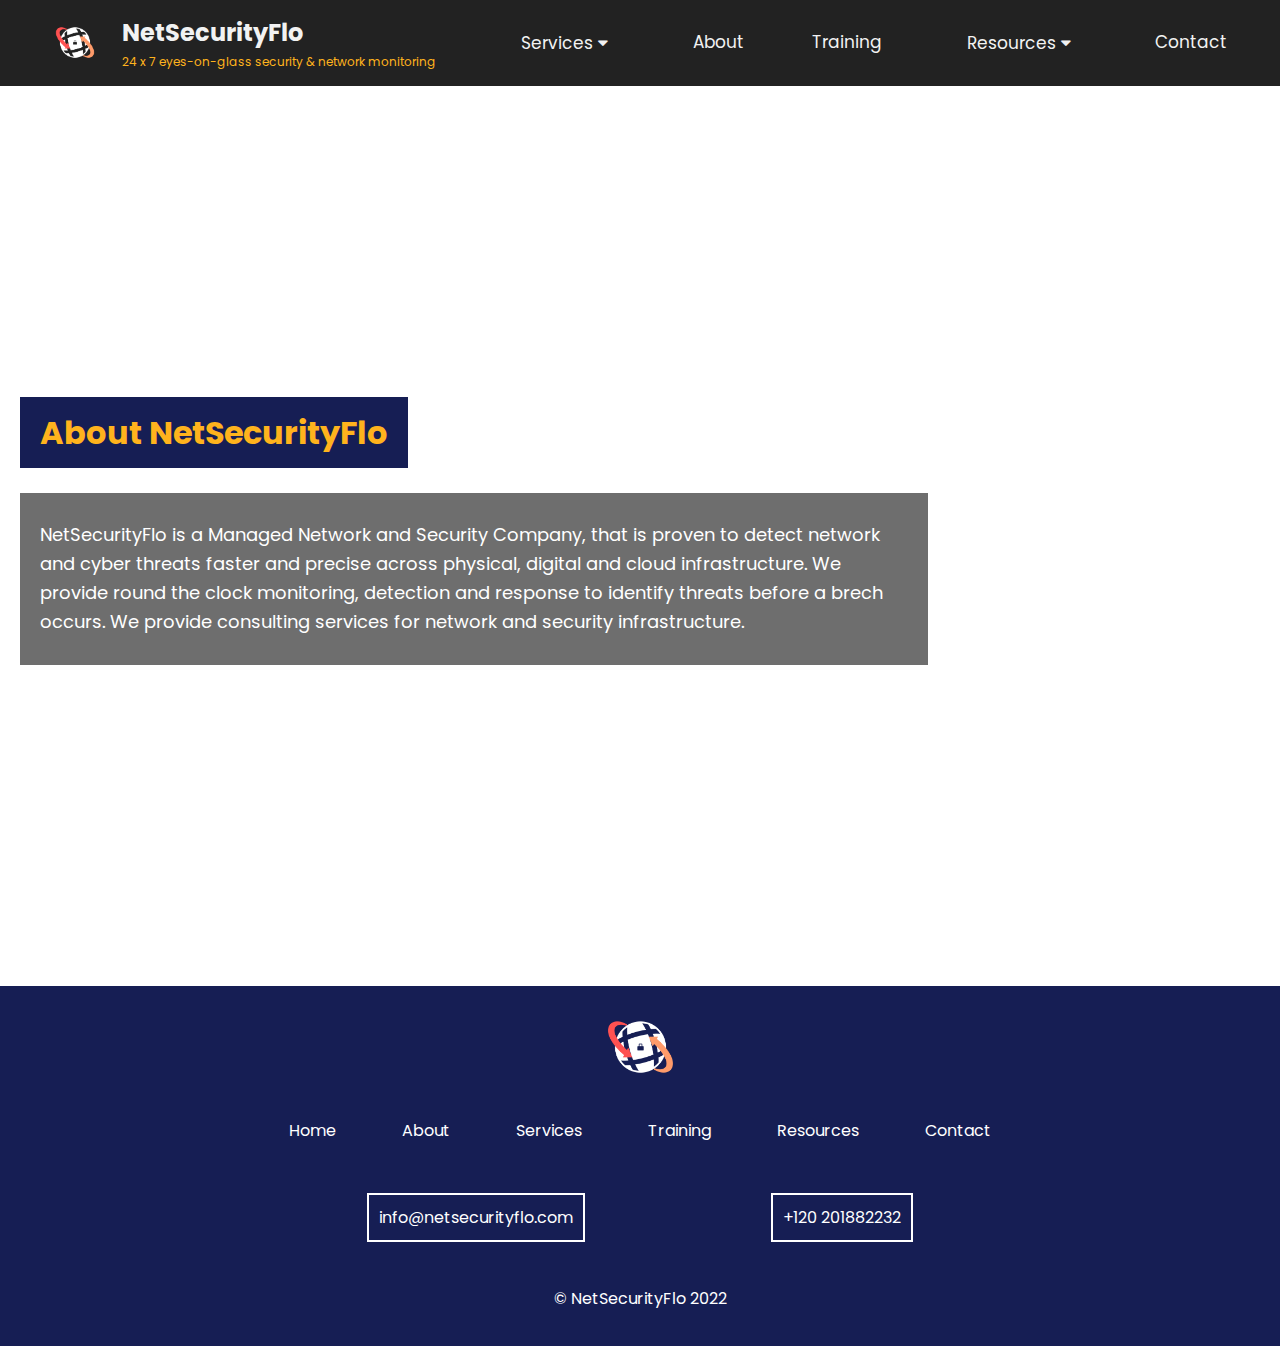
==== about.html @ ec47e50a "changes" ====
<!DOCTYPE html>
<html lang="en">
<head>
    <meta charset="UTF-8">
    <meta http-equiv="X-UA-Compatible" content="IE=edge">
    <meta name="viewport" content="width=device-width, initial-scale=1.0">
    <link rel="shortcut icon" href="logo.ico" type="image/x-icon">

    <link rel="stylesheet" href="style.css">
    <link rel="preconnect" href="https://fonts.googleapis.com">
    <link rel="stylesheet" href="https://cdnjs.cloudflare.com/ajax/libs/font-awesome/4.7.0/css/font-awesome.min.css">
    <link rel="preconnect" href="https://fonts.gstatic.com" crossorigin>
    <link href="https://fonts.googleapis.com/css2?family=Poppins:ital,wght@0,100;0,200;0,300;0,400;0,500;0,600;0,700;0,800;0,900;1,100;1,200;1,300;1,400;1,500;1,600;1,700;1,800;1,900&display=swap" rel="stylesheet">
    <title>NetSecurityFlo</title>




    <style>
        
        </style>
</head>

<body>
    <!-- <nav>
 
        <a href="" style="display: flex; justify-content: center; align-items: center;">
            <img src="logo.png" alt="" style="margin-right: 15px; height: 50px;">
            <p class="navhead">NetSecurityFlo</p>
        </a>
        <a href="#contact" class="nbtn">
            <div class="navbtn">get in touch</div>
        </a>
    </nav> -->

    <!-- <div class="topnav" id="myTopnav" style="display:flex; justify-content:space-around; align-items: center;" >
        
        <a href="" style="display: flex; justify-content: center; align-items: center;">
            <img src="logo.png" alt="" style="height: 45px;">
            <p class="navhead"><b style="margin-left: 10px; font-size:24px;">NetSecurityFlo</b></p>
        </a>
        <div>
        <a href="#About">About</a>
        <a href="#services">Services</a>
        <a href="./training.html">Training</a>
        <a href="#about">Blog/Press</a>
        <a href="javascript:void(0);" class="icon" onclick="myFunction()">
          <i class="fa fa-bars"></i>
        </a>
        <a href="#contact" class="nbtn">
            <div class="navbtn">contact</div>
        </a>
      </div>
    </div> -->

    <div class="topnav" id="myTopnav" style="display: flex; justify-content: space-evenly; align-items: center; flex-wrap: wrap;">
        <a href="./" style="display: flex; justify-content: center; align-items: center;">
            <img src="logo.png" alt="" style="height: 45px;">
            <div class="avin">
            <p class="navhead"><b style="font-size:24px;">NetSecurityFlo</b></p>
            <p style="color: #ffb31d; font-size: 12px;margin-top: 0px;margin-bottom: 0px;">24 x 7 eyes-on-glass security & network monitoring</p>
            </div>
        </a>
        
        <!-- <div style="width: 45%;">
            <p> </p>
        </div> -->
        
        <div class="dropdown">
          <button class="dropbtn"><a href="./services.html">Services
            <i class="fa fa-caret-down"></i></a>
          </button>
          <div class="dropdown-content">
            <a href="./SOC.html" style="color: #222;">SOC as a Service</a>
            <a href="./NAS.html" style="color: #222;">NOC as a Service</a>
            <a href="./MAS.html" style="color: #222;">Managed Services</a>
            <a href="./training.html" style="color: #222;">Training</a>
          </div>
        </div>
        
        <a href="./about.html">About</a>
        <a href="./training.html">Training</a>
        
        <div class="dropdown">
            <button class="dropbtn"><a href="./resources.html">Resources
              <i class="fa fa-caret-down"></i></a>
            </button>
            <div class="dropdown-content">
              <a href="./resources.html" style="color: #222;">Blog</a>
              <a href="./resources.html" style="color: #222;">Events</a>
              <a href="./resources.html" style="color: #222;">Press Release</a>
            </div>
          </div>

        <a href="./contact.html">Contact</a>
        <a href="javascript:void(0);" style="font-size:15px;" class="icon" onclick="myFunction()">&#9776;</a>
      </div>





    <div class="ahero" id="about">
        <video autoplay muted loop id="myVideo">
            <source src="server_background.mp4" type="video/mp4">
            Your browser does not support HTML5 video.
          </video>
        <div class="cont">
        <div class="lhead dblue torange">
            About NetSecurityFlo 
        </div>
        <br>
        <div class="lsubhead" style="background-color: rgba(0, 0, 0, 0.57); width: 70%;">
            <p style="font-size: 18px; font-weight: 400; color: white;">
            NetSecurityFlo is a Managed Network and Security Company, that is
            proven to detect network and cyber threats faster and precise across
            physical, digital and cloud infrastructure. We provide round the
            clock monitoring, detection and response to identify threats before a
            brech occurs. We provide consulting services for network and security infrastructure.
        </p>
        </div>
        </div>
    </div>

    

    <div class="footer">
        <img src="logo.png" alt="" style="width: 75px;margin-bottom: 10px;">
        <div class="links" style="width: 60%">
            <div style="margin-bottom: 15px; display: flex; justify-content: space-around; flex-wrap: wrap;">
                <a href="./"><li>Home</li></a>
                
                <a href="./#about">About</a>
                
                <a href="./services.html">Services</a>
                
                <a href="./training.html">Training</a>
                
                <a href="./resources.html">Resources</a>
                
                <a href="./contact.html">Contact</a>
            </div>
        </div>
        <div style="margin-bottom: 10px; display: flex; align-items: center; justify-content: space-evenly; width: 70%; flex-wrap: wrap;">
           <a href="mailto:info@netsecurityflo.com" style="border: 2px; padding: 10px;border-style: solid; margin: 10px;">info@netsecurityflo.com</a>
           <a href="tel:+919841882232" style="border: 2px; padding: 10px;border-style: solid;margin: 10px;" >+120 201882232</a>
        </div>
        <div style="margin-bottom: 10px;">
            © NetSecurityFlo 2022
        </div>
    </div>











    <script>
        var acc = document.getElementsByClassName("accordion");
        var i;
        
        for (i = 0; i < acc.length; i++) {
          acc[i].addEventListener("click", function() {
            this.classList.toggle("active");
            var panel = this.nextElementSibling;
            if (panel.style.maxHeight) {
              panel.style.maxHeight = null;
            } else {
              panel.style.maxHeight = panel.scrollHeight + "px";
            } 
          });
        }

        function myFunction() {
        var x = document.getElementById("myTopnav");
        if (x.className === "topnav") {
            x.className += " responsive";
        } else {
            x.className = "topnav";
        }
        }

        </script>


</body>
</html>
---- style.css ----
html{
    font-family: 'Poppins', sans-serif;
}

/* .topnav {
    overflow: hidden;
    background-color: #333;
  }
  
  .topnav a {
    float: left;
    display: block;
    color: #f2f2f2;
    text-align: center;
    padding: 14px 16px;
    text-decoration: none;
    font-size: 17px;
  } */
  
  /* .active {
    background-color: #04AA6D;
    color: white;
  } */
  
  .topnav .icon {
    display: none;
  }
  
  .dropdown {
    float: left;
    overflow: hidden;
    text-align: center;
  }
  
  .dropdown .dropbtn {
    font-size: 17px;    
    border: none;
    outline: none;
    color: white;
    padding: 14px 16px;
    background-color: inherit;
    font-family: inherit;
    margin: 0;
    text-align: center;
  }
  
  .avin{
    display: flex;
    flex-direction:column;
    margin-left: 25px;    
    align-items: flex-start;
  }

  .dropdown-content {
    display: none;
    position: absolute;
    flex-direction: column;
    background-color: #FFB31D;
    /* color: #222222; */
    min-width: 160px;
    box-shadow: 0px 8px 16px 0px rgba(0,0,0,0.2);
    z-index: 1;
    text-align: center;
  }
  
  .dropdown-content a {
    float: none;
    color: black;
    padding: 12px 16px;
    text-decoration: none;
    display: flex;
    text-align: center;
  }
  
  .topnav a:hover, .dropdown:hover .dropbtn {
    /* background-color: #555; */
    color: white;
    text-align: center;
  }
  
  .dropdown-content a:hover {
    background-color: #ddd;
    color: black;
    text-align: center;
  }
  
  .dropdown:hover .dropdown-content {
    display: flex;
    text-align: center;
  }
  
  @media screen and (max-width: 600px) {
    .topnav a:not(:first-child), .dropdown .dropbtn {
      display: none;
    }
    .topnav a.icon {
      float: right;
      display: block;
    }
  }
  
  @media screen and (max-width: 600px) {
    .topnav.responsive {position: relative;}
    .topnav.responsive .icon {
      position: absolute;
      right: 0;
      top: 0;
    }
    .topnav.responsive a {
      float: none;
      display: block;
      text-align: center;
    }
    .topnav.responsive .dropdown {float: none;}
    .topnav.responsive .dropdown-content {position: relative;}
    .topnav.responsive .dropdown .dropbtn {
      display: block;
      width: 100%;
      text-align: center;
    }
  }

.topnav {
  overflow: hidden;
  background-color: #222;
  margin-left: auto;
    margin-right: auto;
    max-width: 100vw;
}

.topnav a {
  float: left;
  display: block;
  color: #f2f2f2;
  text-align: center;
  padding: 14px 16px;
  text-decoration: none;
  font-size: 17px;
}

/* a.nbtn{
    padding: 14px 16px;
} */

.sec{
    display: flex;
    flex-direction: row-reverse;
    width: 70%;
    align-items: center;
    justify-content: space-evenly;

}

.ssec{
    display: flex;
    flex-direction: column;
    width: 70%;
    align-items: center;
    justify-content: space-evenly;

}



.topnav .icon {
  display: none;
}

@media screen and (max-width: 600px) {

    .grd{
        flex-direction: column;

    }
    .sec{
        display: flex;
        align-items: center;
        justify-content: space-evenly;
        flex-direction: column;
    }

    .avin{
        align-items: center;
    }

    .fe{
        line-height: normal;
        
    }

    .subhead{
        font-size: 18px;
    }

    #myVideo {
        display: none;
      }

    .hero{
        background: url("background.png");
    }

    .ahero{
        background: url("server_background.png");
    }

    .pl25{
        padding-right: 0px;
    }

    .dp{
        flex-direction: column;
    }

    .dpr{
        display: flex;
    }

    #myVideo{
        transform: rotate(90deg);
    }

    .topnav{
        flex-direction: column;
    }

    .sec4{
        flex-direction: column;
        text-align: center;
    }

    li{
        font-size: 16px;
    }

    iframe{
        max-width: 350px;
        width: 350px;
    }

  .topnav a:not(:first-child) {display: none;}
  .topnav a.icon {
    float: right;
    display: block;
  }
}


.subhead li{
    margin-bottom: 15px;
}

.fe li{
    margin-bottom: 15px;
}

.links li{
    /* float: left; */
    display: inline-block;
}

.fe{
    background-color: rgba(0, 0, 0, 0.055);
    margin: 25px;
    padding: 25px;
    box-shadow: 2px 2px 5px rgba(0, 0, 0, 0.2);
    width: 70vw;
    /* line-height: 2.2; */
    font-size: 22px;

}

.e{
    /* background-color: rgba(0, 0, 0, 0.055); */
    margin: 25px;
    padding: 25px;
    /* box-shadow: 2px 2px 5px rgba(0, 0, 0, 0.2); */
    width: 70vw;
    /* line-height: 2.2; */
    font-size: 22px;

}



.footer{
    background-color: #161E54;
    min-height: 40vh;
    width: 100%;
    color: white;
    display: flex;
    flex-direction: column;
    align-items: center;
    justify-content: space-evenly;
    display: flex;
    
    flex-wrap: wrap;

}

.dp{
    display: flex;
    width: 70%;
    justify-content: center;
    align-items: center;
}

.dpr{
    display: flex;
    flex-direction: row-reverse;
    justify-content: center;
    align-items: center;
}

/* .sidehead{
    font-size: 24px;
} */

@media screen and (max-width: 600px) {
  .topnav.responsive {position: relative;}
  .topnav.responsive .icon {
    position: absolute;
    right: 0;
    top: 0;
  }
  .topnav.responsive a {
    float: none;
    display: flex;
    text-align: center;
  }
}


body{
    margin: 0px;
    line-height: 1.6;
}

a{
    text-decoration: none;
    color: white;
}

nav{
    display: flex;
    align-items: center;
    justify-content: space-between;
    padding-right: 50px;
    padding-left: 50px;
    color: white;
    background-color: #222222;
}

.navbtn{
    background-color: #FFB31D;
    padding-top: 5px;
    padding-bottom: 5px;
    padding-left: 24px;
    padding-right: 24px;
    /* border-radius: 9px; */
    font-weight: 500;
    color: #222;
}

#myVideo {
    /* width: 100vw    !important;
    height: 100vh   !important;  
          */
    /* max-width: 100vw; */
    
    max-height: 100vh;
    width: 100%;
    height: auto;
    
    position: absolute;
    top: 0;
    left: 0;
    object-fit: cover;
     
    
    
  }

  .pl25{
    padding-right: 25px;

}

.hero{
    
    max-width: 100%;
    min-height: 100vh;
    align-items: flex-start!important;
    justify-content: center;
    display: flex;
    flex-direction: column;
    position: relative;
    /* background: url("background.png");
    
    background-repeat: no-repeat; */
    /* background-size: contain; */
}

.ahero{
    
    max-width: 100vw;
    min-height: 100vh;
    align-items: flex-start;
    justify-content: center;
    display: flex;
    flex-direction: column;
    /* background: url("server_background.png"); */
    position: relative;
    /* background-repeat: space; */
    /* background-size: contain; */
}

.cont{
    padding-left: 20px;
    padding-right: 20px;
    width: fit-content;
    z-index: 9;
}


input[type=text], select, textarea {
    width: 100%;
    padding: 12px;
    border: 1px solid #ccc;
    border-radius: 4px;
    box-sizing: border-box;
    margin-top: 6px;
    margin-bottom: 16px;
    resize: vertical;
  }
  
  input[type=submit] {
    background-color: #FFB31D;
    color: #222;
    padding: 12px 20px;
    border: none;
    
    cursor: pointer;
  }
  
  input[type=submit]:hover {
    background-color: #b58014;
  }
  
  .container {
    border-radius: 5px;
    background-color: #222;
    padding: 20px;
  }

  label{
      font-family: 'Poppins';
  }

  input{
    font-family: 'Poppins';

  }

  button{
      font-family: 'Poppins';
  }
  textarea{
      font-family: 'Poppins';
  }

.orange{
    background-color: #FFB31D;
}

.white{
    background-color: white;
    
}

.dblue{
    background-color: #161E54;
}

.lhead{
    padding-left: 20px;
    padding-right: 20px;
    padding-top: 10px;
    padding-bottom: 10px;
    font-size: 2em;
    width: fit-content;
    margin-top: 15px;
    /* border-radius: 9px; */
    font-weight: bold;
    align-items: flex-start;
}

.twhite{
    color: white;
}



.torange{
    color: #FFB31D;
}

.b2{
    background-color: #222;
    padding: 15px;
}

.tb2{
    color: #222;
}

.head{
    font-weight: bold;
    font-size: 1.8em;
    padding-left: 20px;
    padding-right: 20px;
    padding-top: 10px;
    padding-bottom: 10px;
    margin: 25px;
}

p.navhead{
    margin: 0px;
}

.lsubhead{
    /* border-radius: 9px; */
    font-size: 0.8em;
    /* font-weight: bold; */
    padding-left: 20px;
    padding-right: 20px;
    padding-top: 10px;
    padding-bottom: 10px;
    margin-bottom: 25px;
}

.subhead{
    border-radius: 9px;
    font-size: 0.8em;
    font-weight: bold;
    padding-left: 20px;
    padding-right: 20px;
    padding-top: 10px;
    padding-bottom: 10px;   
}

.sec2{
    width: 100%;
    min-height: 100vh;
    align-items: center;
    justify-content: center;
    display: flex;
    flex-direction: column;
    
    padding-top: 50px;
    padding-bottom: 50px;
}


.grd{
    display: flex;
    align-items: center;
    justify-content: center;
    width: 100%;
    text-align: center;
    flex-wrap: wrap;
}

.sec3{
    width: 100%;
    min-height: 100vh;
    align-items: center;
    justify-content: center;
    display: flex;
    flex-direction: column;
    /* background-color: #88E0EF; */
    padding-top: 50px;
    padding-bottom: 50px;
}

.sec4{
    max-width: 100%;
    min-height: 100vh;
    align-items: center;
    justify-content: center;
    display: flex;
    flex-direction: column;
    background-color: #161E54;
    padding-top: 50px;
    color: white;
    padding-bottom: 50px;
}

.cls{
    margin-left: 25px;
    display: flex;
    flex-direction: column;
    align-items: center;
    justify-content: center;
}

.dbtn{
    border: solid 3px;
    /* margin-top: 10px;
    margin-bottom: 10px;
    margin-left: 48px;
    margin-right: 48px; */
    border-radius: 12px;
    font-weight: 500;
    padding-top: 15px;
    padding-bottom: 15px;
    min-width: 50%;
    padding-left: 10px;
    padding-right: 10px;
    display: flex;
    align-items: center;
    justify-content: center;
    background-color: white;
    text-align: center;
    max-width: 100%;
    
}



.accordion {
    background-color: #eee;
    color: #222;
    border-radius: 9px;
    cursor: pointer;
    padding: 24px;
    width: 100%;
    border: none;
    text-align: left;
    outline: none;
    font-size: 15px;
    transition: 0.4s;
    font-family: 'Poppins';
    font-weight: bold;
    
  }
  
  .active, .accordion:hover {
    background-color: #FFB31D;
  }
  
  .panel {
    padding: 0 18px;
    background-color: #161E54;
    color: white;
    max-height: 0;
    overflow: hidden;
    transition: max-height 0.2s ease-out;
  }
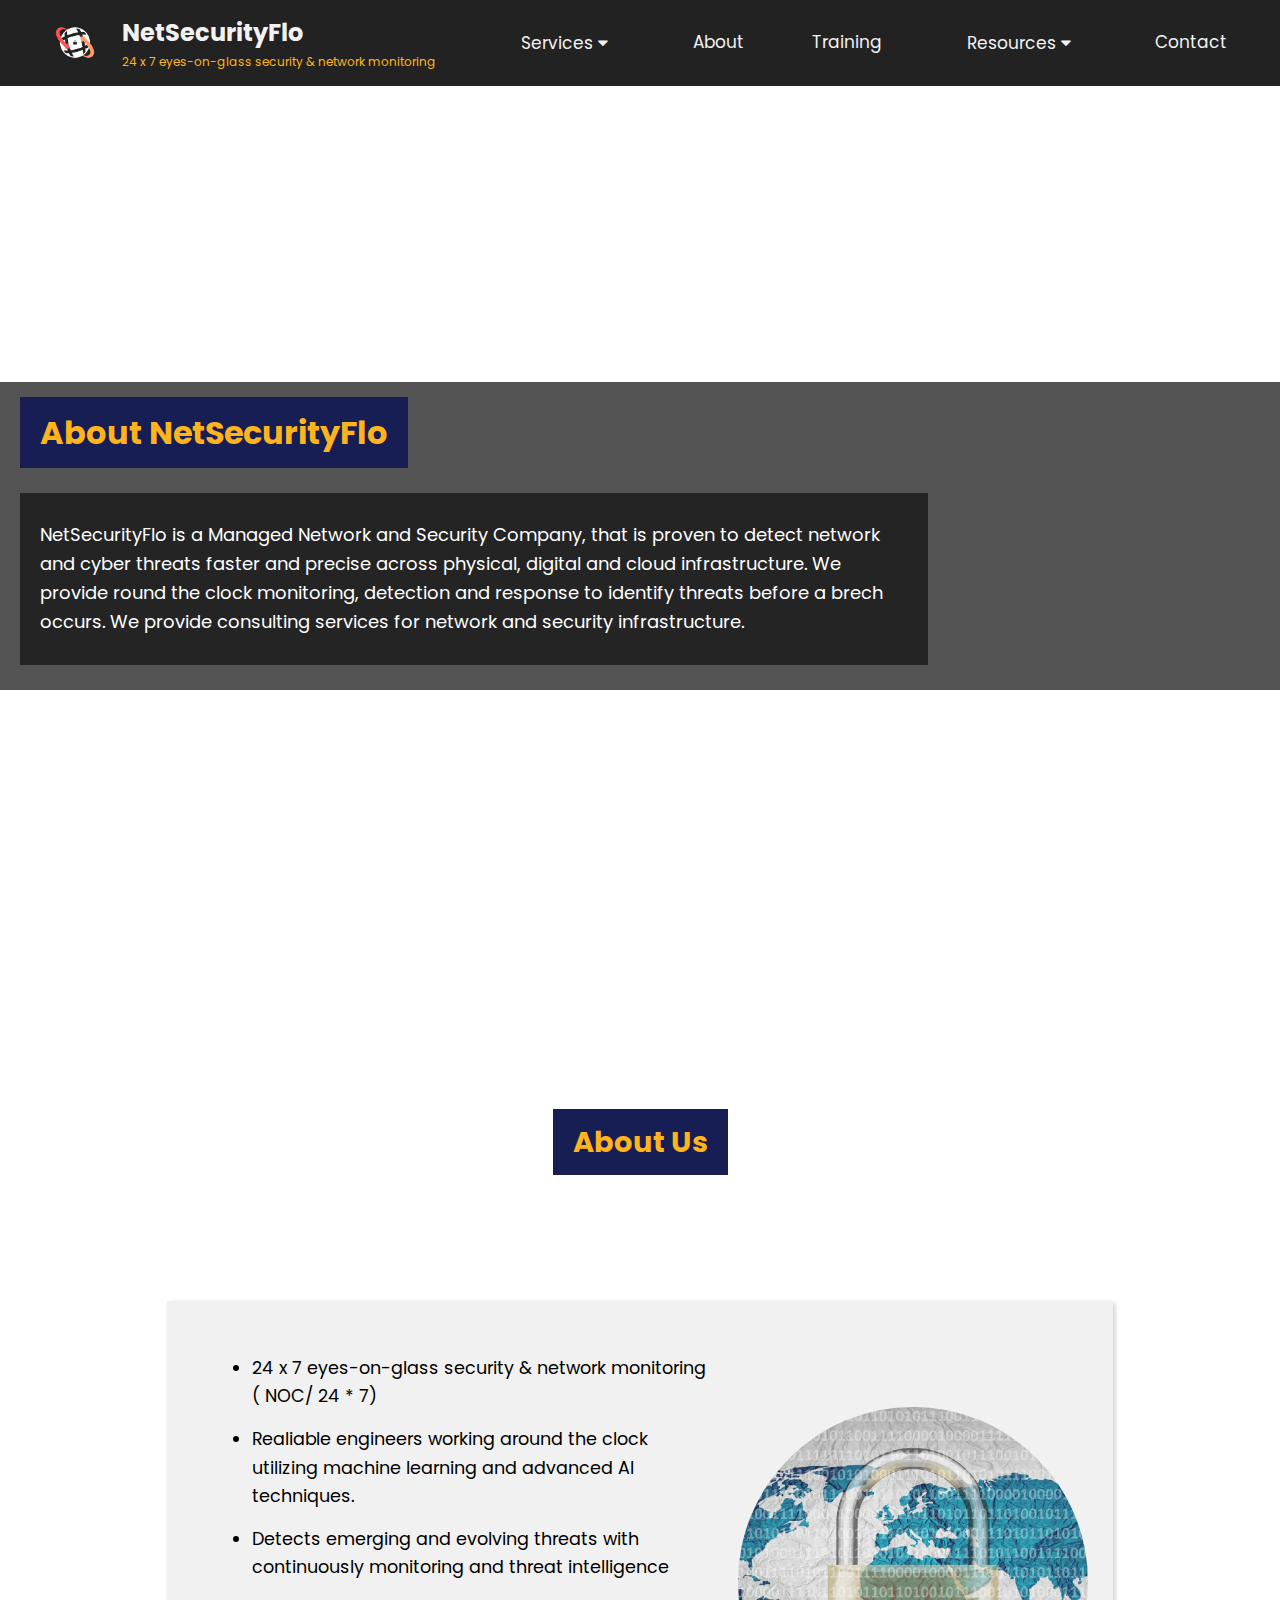
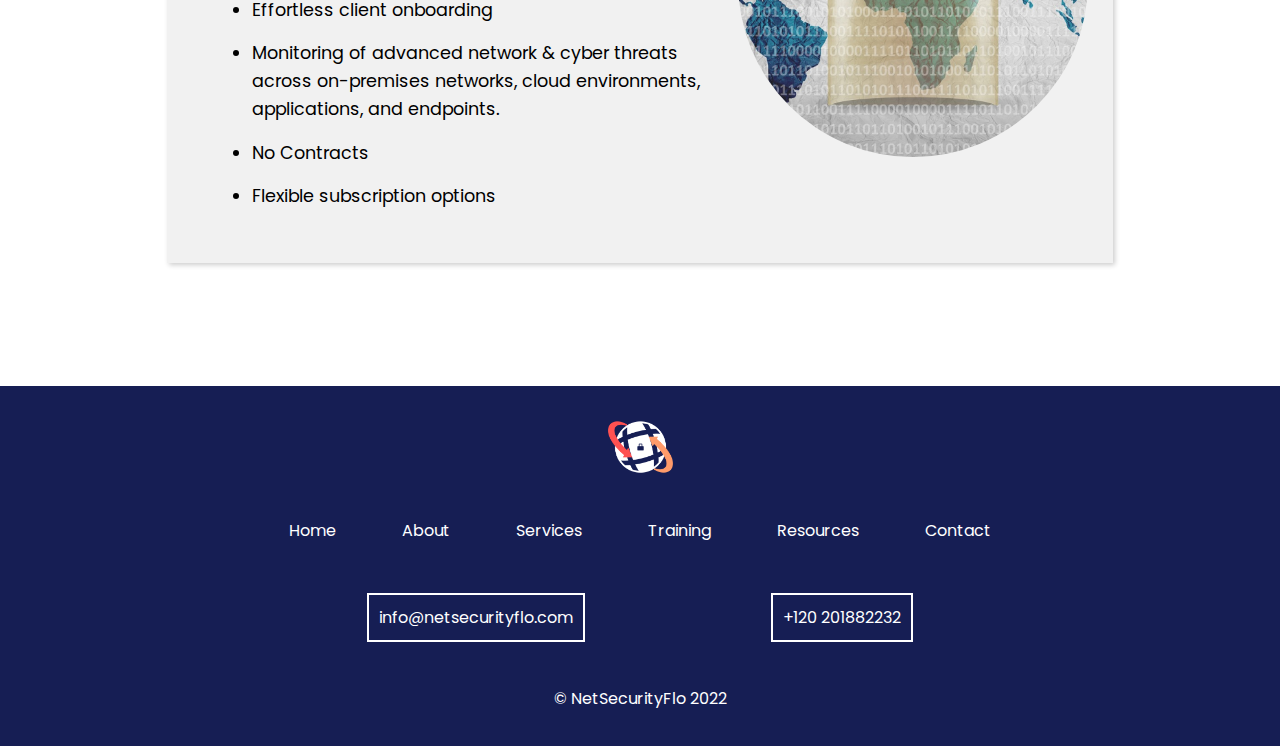
==== commit b7bc9bd2: "images updates" ====
--- a/about.html
+++ b/about.html
@@ -122,7 +122,27 @@
         </div>
     </div>
 
-    
+    <div class="sec2">
+      <div class="head dblue torange" style="text-align: center;">
+          About Us
+      </div><br>
+      <br><br>
+      
+      <div class="sec fe">
+          <img src="security_lock.jpg" alt="" style="width: 350px;  border-radius: 360px;">
+      <div class="subhead" style="font-weight: 400;">
+          <ul>
+          <li>24 x 7 eyes-on-glass security & network monitoring  ( NOC/ 24 * 7)</li>
+          <li>Realiable engineers  working around the clock utilizing machine learning and advanced AI techniques.</li>
+          <li>Detects emerging and evolving threats with continuously monitoring and threat intelligence</li>
+          <li>Effortless client onboarding </li>
+          <li>Monitoring of advanced network & cyber threats across on-premises networks, cloud environments, applications, and endpoints.</li>
+          <li>No Contracts</li>
+          <li>Flexible subscription options</li>
+      </ul>
+      </div>
+  </div>
+  </div>
 
     <div class="footer">
         <img src="logo.png" alt="" style="width: 75px;margin-bottom: 10px;">
--- a/style.css
+++ b/style.css
@@ -420,6 +420,7 @@
     padding-right: 20px;
     width: fit-content;
     z-index: 9;
+    background-color: rgba(0, 0, 0, 0.67);
 }
 
 
@@ -493,6 +494,7 @@
     /* border-radius: 9px; */
     font-weight: bold;
     align-items: flex-start;
+    color: #FFB31D;
 }
 
 .twhite{
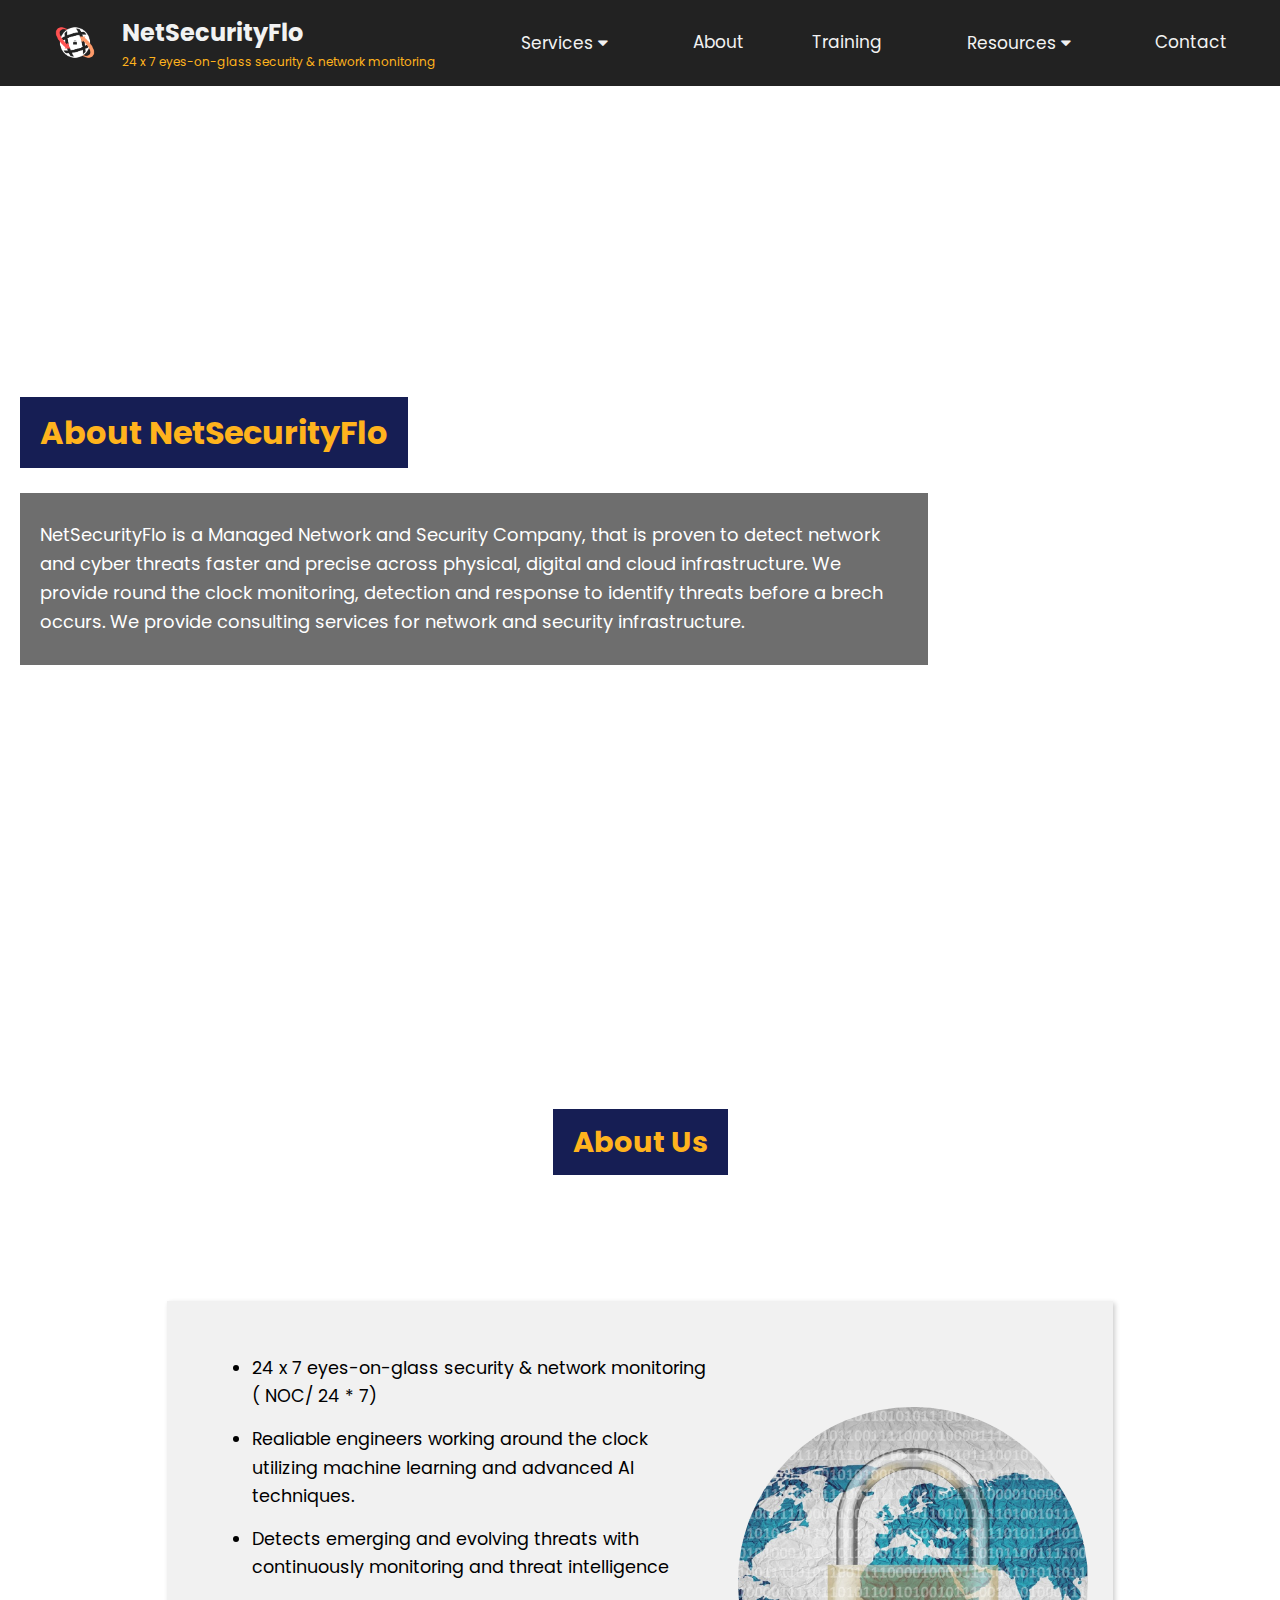
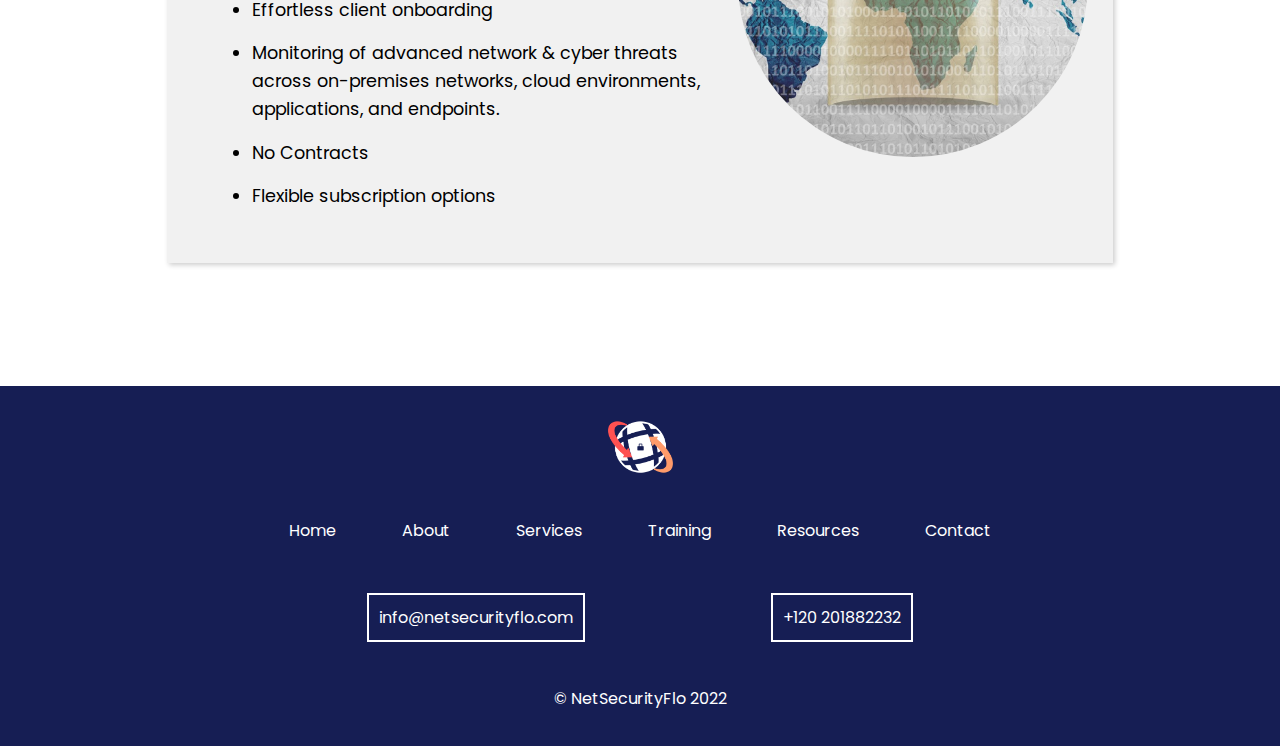
==== commit 520e357f: "change" ====
--- a/about.html
+++ b/about.html
@@ -105,7 +105,7 @@
             <source src="server_background.mp4" type="video/mp4">
             Your browser does not support HTML5 video.
           </video>
-        <div class="cont">
+        <div class="cont" style="background-color: rgba(0,0,0,0);">
         <div class="lhead dblue torange">
             About NetSecurityFlo 
         </div>
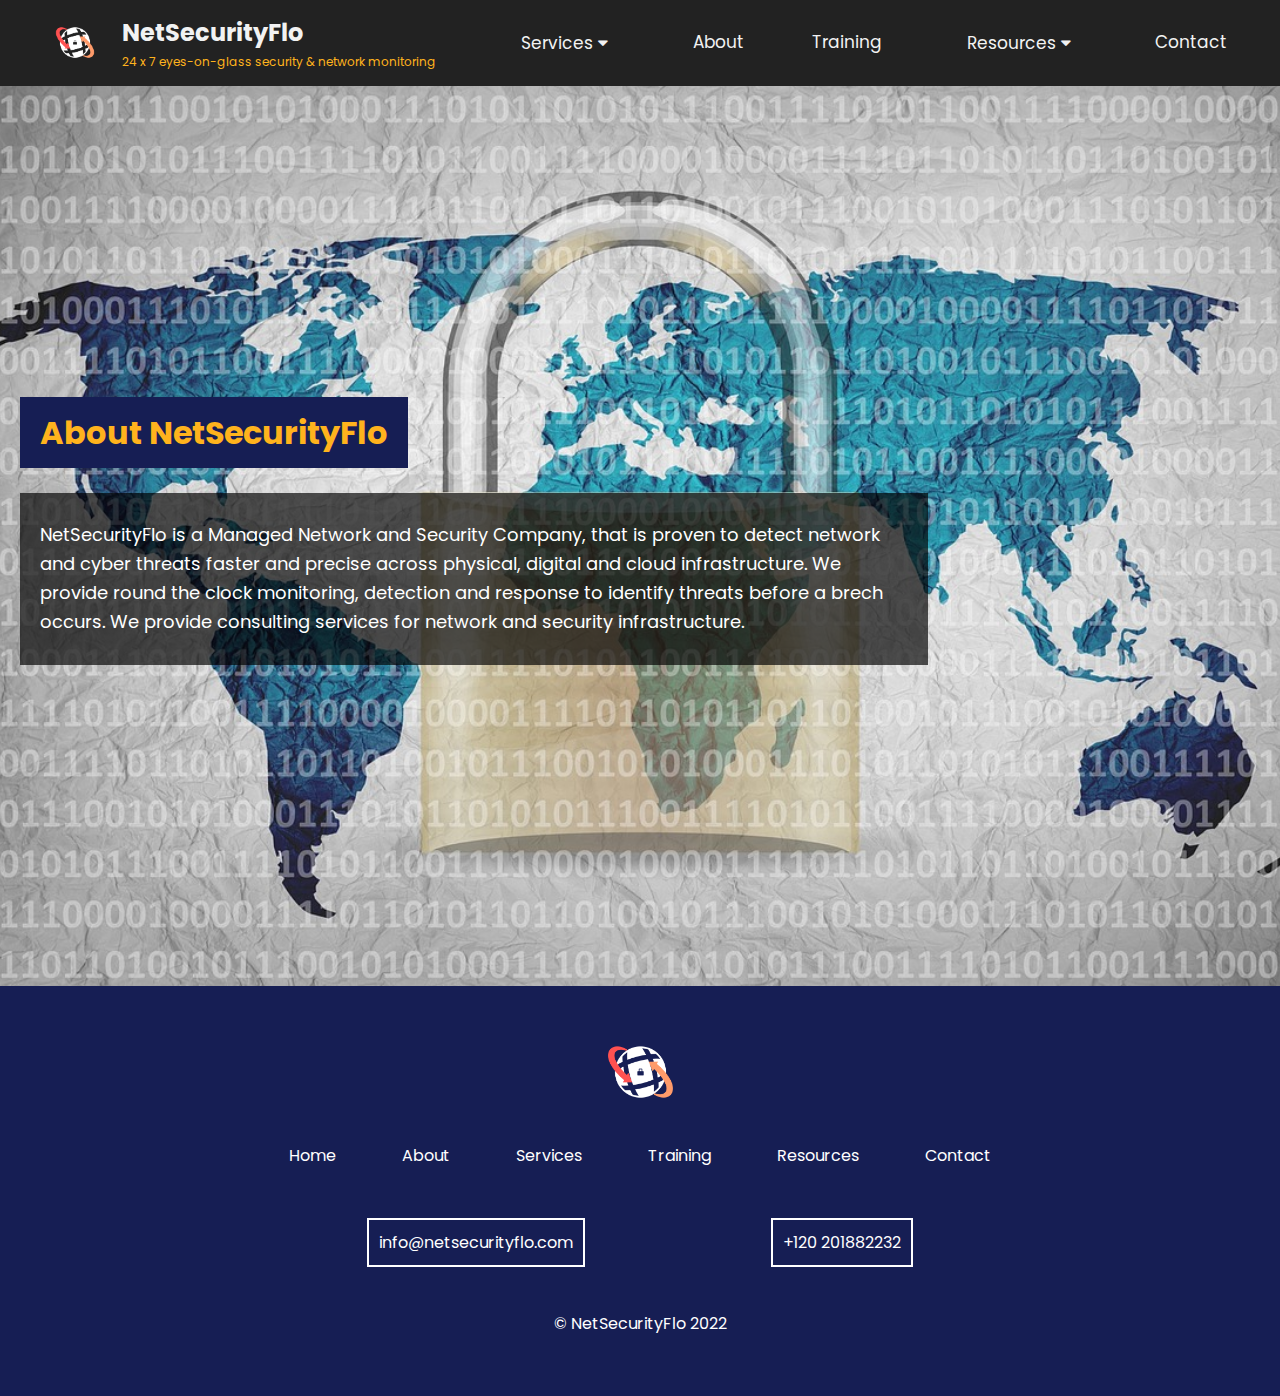
==== commit c5ef6a36: "image changes" ====
--- a/about.html
+++ b/about.html
@@ -100,17 +100,17 @@
 
 
 
-    <div class="ahero" id="about">
-        <video autoplay muted loop id="myVideo">
+    <div class="ahero au" id="about">
+        <!-- <video autoplay muted loop id="myVideo">
             <source src="server_background.mp4" type="video/mp4">
             Your browser does not support HTML5 video.
-          </video>
+          </video> -->
         <div class="cont" style="background-color: rgba(0,0,0,0);">
         <div class="lhead dblue torange">
             About NetSecurityFlo 
         </div>
         <br>
-        <div class="lsubhead" style="background-color: rgba(0, 0, 0, 0.57); width: 70%;">
+        <div class="lsubhead" style="background-color: rgba(0, 0, 0, 0.67); width: 70%;">
             <p style="font-size: 18px; font-weight: 400; color: white;">
             NetSecurityFlo is a Managed Network and Security Company, that is
             proven to detect network and cyber threats faster and precise across
@@ -122,7 +122,7 @@
         </div>
     </div>
 
-    <div class="sec2">
+    <!-- <div class="sec2">
       <div class="head dblue torange" style="text-align: center;">
           About Us
       </div><br>
@@ -142,7 +142,7 @@
       </ul>
       </div>
   </div>
-  </div>
+  </div> -->
 
     <div class="footer">
         <img src="logo.png" alt="" style="width: 75px;margin-bottom: 10px;">
--- a/style.css
+++ b/style.css
@@ -127,6 +127,63 @@
     margin-right: auto;
     max-width: 100vw;
 }
+
+.socf{
+  background: url("socf.jpg")!important;
+  background-repeat: no-repeat;
+  background-position: center; 
+  background-repeat: no-repeat; 
+  background-size: cover;
+}
+
+.frontpage{
+  background: url("Front_page.jpg")!important;
+  background-repeat: no-repeat;
+  background-position: center; 
+  background-repeat: no-repeat; 
+  background-size: cover;
+}
+
+.au{
+  background: url("aboutus.png");
+  background-repeat: no-repeat;
+  background-position: center; 
+  background-repeat: no-repeat; 
+  background-size: cover;
+}
+
+.hero{
+  background: url("static.png");
+  background-repeat: no-repeat;
+  background-position: center; 
+  background-repeat: no-repeat; 
+  background-size: cover;
+}
+
+.tain{
+  background: url("Training.jpg");
+  background-repeat: no-repeat;
+  background-position: center; 
+  background-repeat: no-repeat; 
+  background-size: cover;
+}
+
+.netnoc{
+  background: url("netnoc.png");
+  background-repeat: no-repeat;
+  background-position: center; 
+  background-repeat: no-repeat; 
+  background-size: cover;
+}
+
+.masn{
+  background: url("masn.png");
+  background-repeat: no-repeat;
+  background-position: center; 
+  background-repeat: no-repeat; 
+  background-size: cover;
+}
+
 
 .topnav a {
   float: left;
@@ -196,13 +253,13 @@
         display: none;
       }
 
-    .hero{
+    /* .hero{
         background: url("background.png");
     }
 
     .ahero{
         background: url("server_background.png");
-    }
+    } */
 
     .pl25{
         padding-right: 0px;
@@ -293,7 +350,8 @@
     align-items: center;
     justify-content: space-evenly;
     display: flex;
-    
+    padding-top: 25px;
+    padding-bottom: 25px;
     flex-wrap: wrap;
 
 }
@@ -420,7 +478,7 @@
     padding-right: 20px;
     width: fit-content;
     z-index: 9;
-    background-color: rgba(0, 0, 0, 0.67);
+    background-color: rgba(0, 0, 0, 0.69);
 }
 
 
@@ -510,6 +568,7 @@
 .b2{
     background-color: #222;
     padding: 15px;
+    border-radius: 12px;
 }
 
 .tb2{
